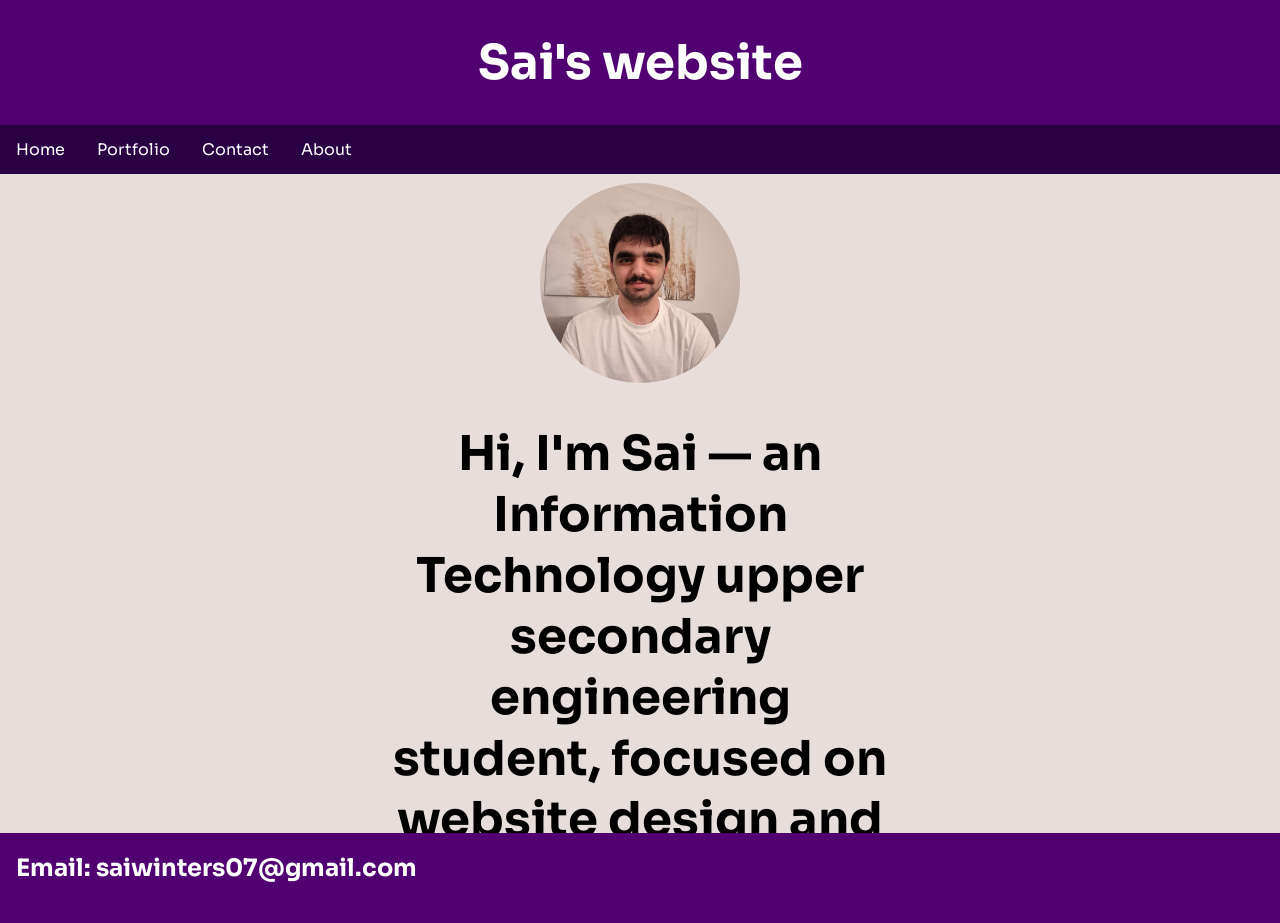
==== index.html @ eda09b5a "fixed" ====
<!DOCTYPE html>
<html lang="en">

<head>
    <meta charset="UTF-8">
    <meta name="viewport" content="width=device-width, initial-scale=1.0">
    <link rel="stylesheet" href="style.css">
    <link rel="stylesheet" href="home.css">
    <title>Document</title>

</head>

<body>
    <div class="site">
        <header>
            <h1>Sai's website</h1>
        </header>
        <ul class="topnav">
            <li><a href="#">Home</a></li>
            <li><a href="Portfolio.html">Portfolio</a></li>
            <li><a href="WorkInProg.html">Contact</a></li>
            <li><a href="WorkInProg.html">About</a></li>
        </ul>
        <div class="circular_image">
            <img src="IMG-20261122-WA0005_cropped.png" />
        </div>
        <div class="Info">
            <h2>Hi, I'm Sai &mdash; an Information Technology upper secondary engineering student, focused on website
                design and development </h2>
        </div>

        <footer>
            <h2>Email: saiwinters07@gmail.com</h2>
        </footer>


    </div>
</body>

</html>
---- style.css ----
:root {
  --color1: #500071;
  --color2: #8A2A78;
  --color3: #290044;
  --color4: #ffff;
  --color5: rgb(231, 222, 220);
}



body {
  margin: 0;
  padding: 0;
  font-family: Sora;
}



header {
  background-color: var(--color1);
  text-align: center;
  color: var(--color4);
}

header h1 {
  font-size: 3rem;
}



ul.topnav {
  display: flex;
  list-style-type: none;
  margin: 0;
  padding: 0;
  background-color: var(--color3);
}

ul.topnav li a {
  display: block;
  color: var(--color4);
  padding: 14px 16px;
  text-decoration: none;
}

/* Change color on hover */
ul.topnav li a:hover {
  background-color: var(--color2);
  color: black;
}


.Info {
  height: 50vh;
  width: 40vw;
  display: block;
  margin: auto;
  overflow: hidden;
  text-align: center;
}

.Info {
  font-size: 2rem;
}

footer {
  height: 10vh;
  width: 100%;
  background-color: var(--color1);
  color: var(--color4);
}

footer h2 {
  font-size: 1.5rem;
  padding-left: 1rem;
}


@font-face {
  font-family: Sora;
  src: url(assets/Sora/Sora-VariableFont_wght.ttf);
}
---- home.css ----
.site {
    min-height: 100dvh;
    display: grid;
    grid-template-rows: auto auto auto 1fr auto;
    grid-template-columns: minmax(0, 1fr);
    background-color: var(--color5);
}


.circular_image {
    width: 200px;
    height: 200px;
    border-radius: 50%;
    overflow: hidden;
    display: block;
    margin: auto;
    margin-top: 1vh;
}

.circular_image img {
    width: 100%;
}




.Info {
    height: 50vh;
    width: 40vw;
    display: block;
    margin: auto;
    overflow: hidden;
    text-align: center;
}

.Info {
    font-size: 2rem;
}
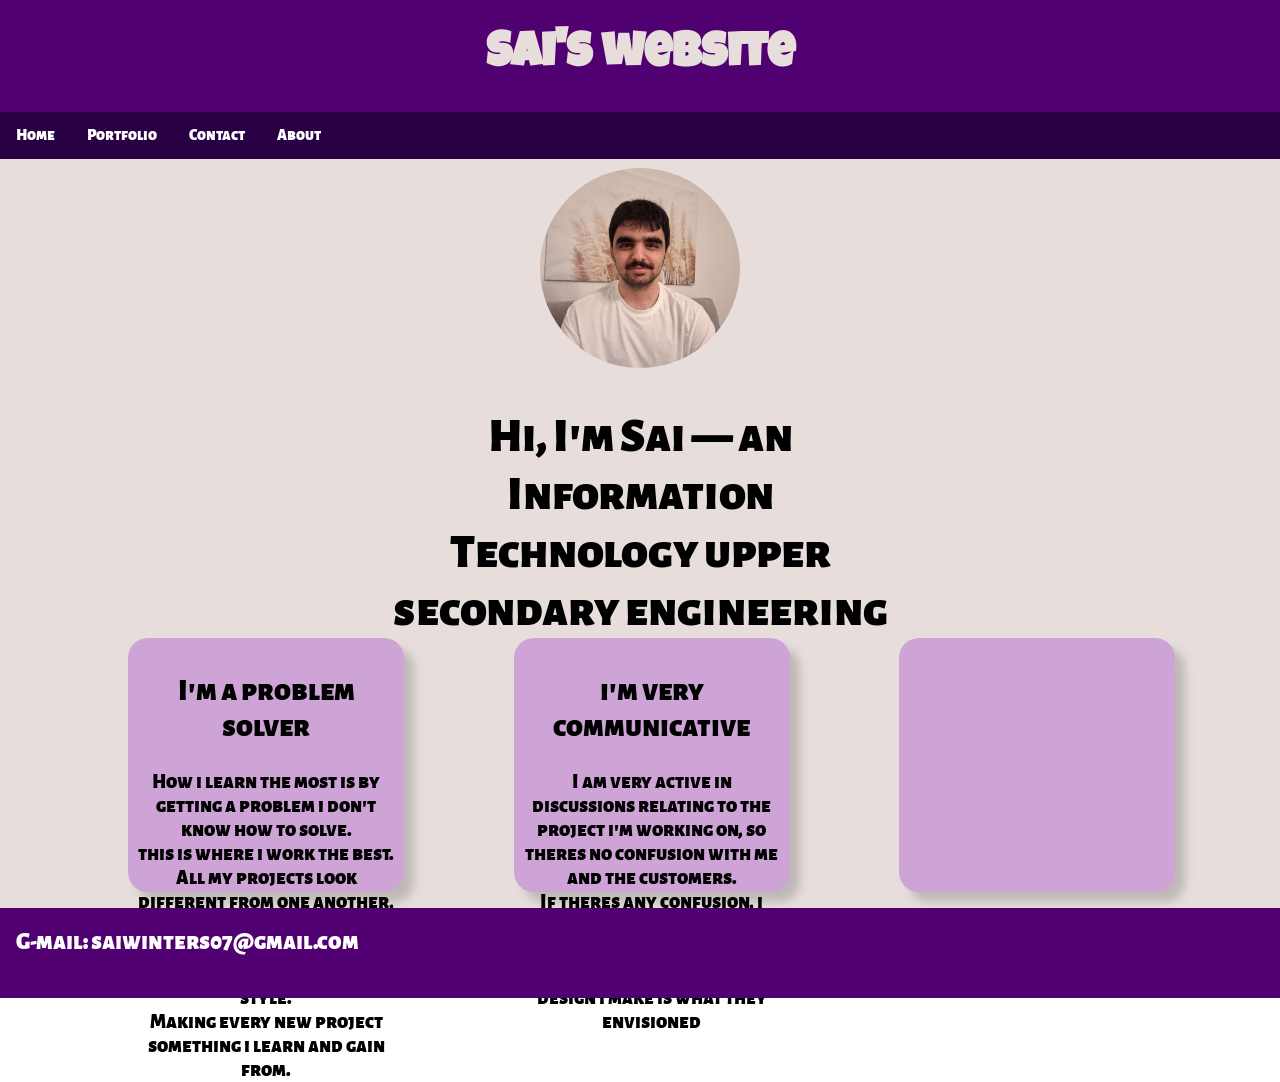
==== commit 15e856af: "huge changes" ====
--- a/index.html
+++ b/index.html
@@ -6,7 +6,7 @@
     <meta name="viewport" content="width=device-width, initial-scale=1.0">
     <link rel="stylesheet" href="style.css">
     <link rel="stylesheet" href="home.css">
-    <title>Document</title>
+    <title>Sai's website</title>
 
 </head>
 
@@ -16,10 +16,10 @@
             <h1>Sai's website</h1>
         </header>
         <ul class="topnav">
-            <li><a href="#">Home</a></li>
+            <li><a href="index.html">Home</a></li>
             <li><a href="Portfolio.html">Portfolio</a></li>
-            <li><a href="WorkInProg.html">Contact</a></li>
-            <li><a href="WorkInProg.html">About</a></li>
+            <li><a href="contact.html">Contact</a></li>
+            <li><a href="about.html">About</a></li>
         </ul>
         <div class="circular_image">
             <img src="IMG-20261122-WA0005_cropped.png" />
@@ -27,10 +27,38 @@
         <div class="Info">
             <h2>Hi, I'm Sai &mdash; an Information Technology upper secondary engineering student, focused on website
                 design and development </h2>
+            <div id="talentTitle">
+                <h2>Quick intro pitch</h2>
+            </div>
+
+        </div>
+
+
+        <div class="talents">
+            <div class=talent1>
+                <h2>I'm a problem solver</h2>
+                <p>How i learn the most is by getting a problem i don't know how to solve.
+                    <br>
+                    this is where i work the best. All my projects look different from one another, because i like to
+                    adapt to my customers requests instead of relaying on one design style.
+                    <br>
+                    Making every new project something i learn and gain from.
+                </p>
+            </div>
+            <div class=talent2>
+                <h2>i'm very communicative</h2>
+                <p>I am very active in discussions relating to the project i'm working on, so theres no confusion with
+                    me and the customers.
+                    <br>
+                    If theres any confusion, i will take my time to talk to the customer until we both are satisfied.
+                    Making so the design i make is what they envisioned
+                </p>
+            </div>
+            <div class=talent3></div>
         </div>
 
         <footer>
-            <h2>Email: saiwinters07@gmail.com</h2>
+            <h2>G-mail: saiwinters07@gmail.com</h2>
         </footer>
 
 
--- a/style.css
+++ b/style.css
@@ -11,15 +11,18 @@
 body {
   margin: 0;
   padding: 0;
-  font-family: Sora;
+  font-family: Alegreya;
 }
+
+
 
 
 
 header {
   background-color: var(--color1);
   text-align: center;
-  color: var(--color4);
+  color: var(--color5);
+  font-family: Lucky;
 }
 
 header h1 {
@@ -77,6 +80,11 @@
 
 
 @font-face {
-  font-family: Sora;
-  src: url(assets/Sora/Sora-VariableFont_wght.ttf);
+  font-family: Lucky;
+  src: url(assets/LuckiestGuy-Regular.ttf);
+}
+
+@font-face {
+  font-family: Alegreya;
+  src: url(assets/Alegreya_Sans_SC/AlegreyaSansSC-Black.ttf);
 }
--- a/home.css
+++ b/home.css
@@ -1,7 +1,7 @@
 .site {
     min-height: 100dvh;
     display: grid;
-    grid-template-rows: auto auto auto 1fr auto;
+    grid-template-rows: auto auto auto 1fr 1fr auto;
     grid-template-columns: minmax(0, 1fr);
     background-color: var(--color5);
 }
@@ -22,10 +22,8 @@
 }
 
 
-
-
 .Info {
-    height: 50vh;
+    height: 30vh;
     width: 40vw;
     display: block;
     margin: auto;
@@ -35,4 +33,52 @@
 
 .Info {
     font-size: 2rem;
+}
+
+
+
+.talents {
+    display: grid;
+    grid-template-columns: auto auto auto;
+    gap: 5px;
+    margin-left: 10vw;
+    text-align: center;
+}
+
+.talents h2 {
+    font-size: 30px;
+
+}
+
+.talents p {
+    font-size: 20px;
+}
+
+.talent1 {
+    box-shadow: 10px 10px 10px rgb(190, 185, 183);
+    background-color: rgb(206, 163, 214);
+    width: 20vw;
+    height: 26vh;
+    border-radius: 20px;
+    padding: 10px;
+}
+
+.talent2 {
+    box-shadow: 10px 10px 10px rgb(190, 185, 183);
+    background-color: rgb(206, 163, 214);
+    width: 20vw;
+    height: 26vh;
+    border-radius: 20px;
+    padding: 10px;
+
+}
+
+.talent3 {
+    box-shadow: 10px 10px 10px rgb(190, 185, 183);
+    background-color: rgb(206, 163, 214);
+    width: 20vw;
+    height: 26vh;
+    border-radius: 20px;
+    padding: 10px;
+
 }
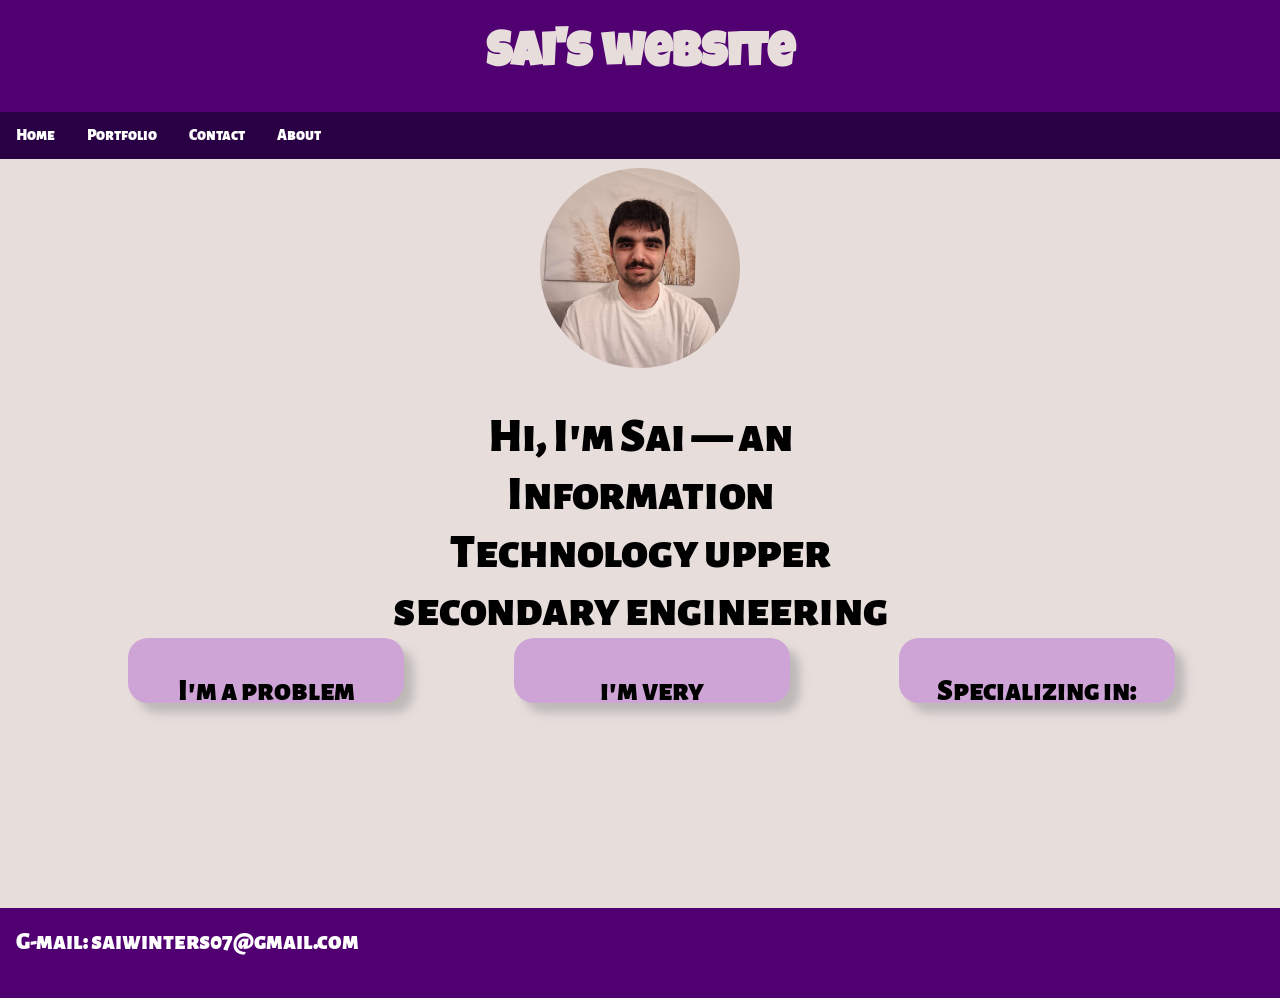
==== commit c6a0a941: "changed the talents to be hover" ====
--- a/index.html
+++ b/index.html
@@ -54,7 +54,13 @@
                     Making so the design i make is what they envisioned
                 </p>
             </div>
-            <div class=talent3></div>
+            <div class=talent3>
+                <h2>Specializing in:</h2>
+                <p>I mainly work with html, css and js.
+                    <br>
+                    I make promotional/commision sites for customers. Some of them you can find in my portfolio
+                </p>
+            </div>
         </div>
 
         <footer>
--- a/home.css
+++ b/home.css
@@ -58,27 +58,43 @@
     box-shadow: 10px 10px 10px rgb(190, 185, 183);
     background-color: rgb(206, 163, 214);
     width: 20vw;
-    height: 26vh;
+    height: 5vh;
     border-radius: 20px;
     padding: 10px;
+    overflow: hidden;
+    transition: 0.6s;
+}
+
+.talent1:hover {
+    height: 22vh;
 }
 
 .talent2 {
     box-shadow: 10px 10px 10px rgb(190, 185, 183);
     background-color: rgb(206, 163, 214);
     width: 20vw;
-    height: 26vh;
+    height: 5vh;
     border-radius: 20px;
     padding: 10px;
+    overflow: hidden;
+    transition: 0.6s;
+}
 
+.talent2:hover {
+    height: 18vh;
 }
 
 .talent3 {
     box-shadow: 10px 10px 10px rgb(190, 185, 183);
     background-color: rgb(206, 163, 214);
     width: 20vw;
-    height: 26vh;
+    height: 5vh;
     border-radius: 20px;
     padding: 10px;
+    overflow: hidden;
+    transition: 0.6s;
+}
 
+.talent3:hover {
+    height: 13vh;
 }
